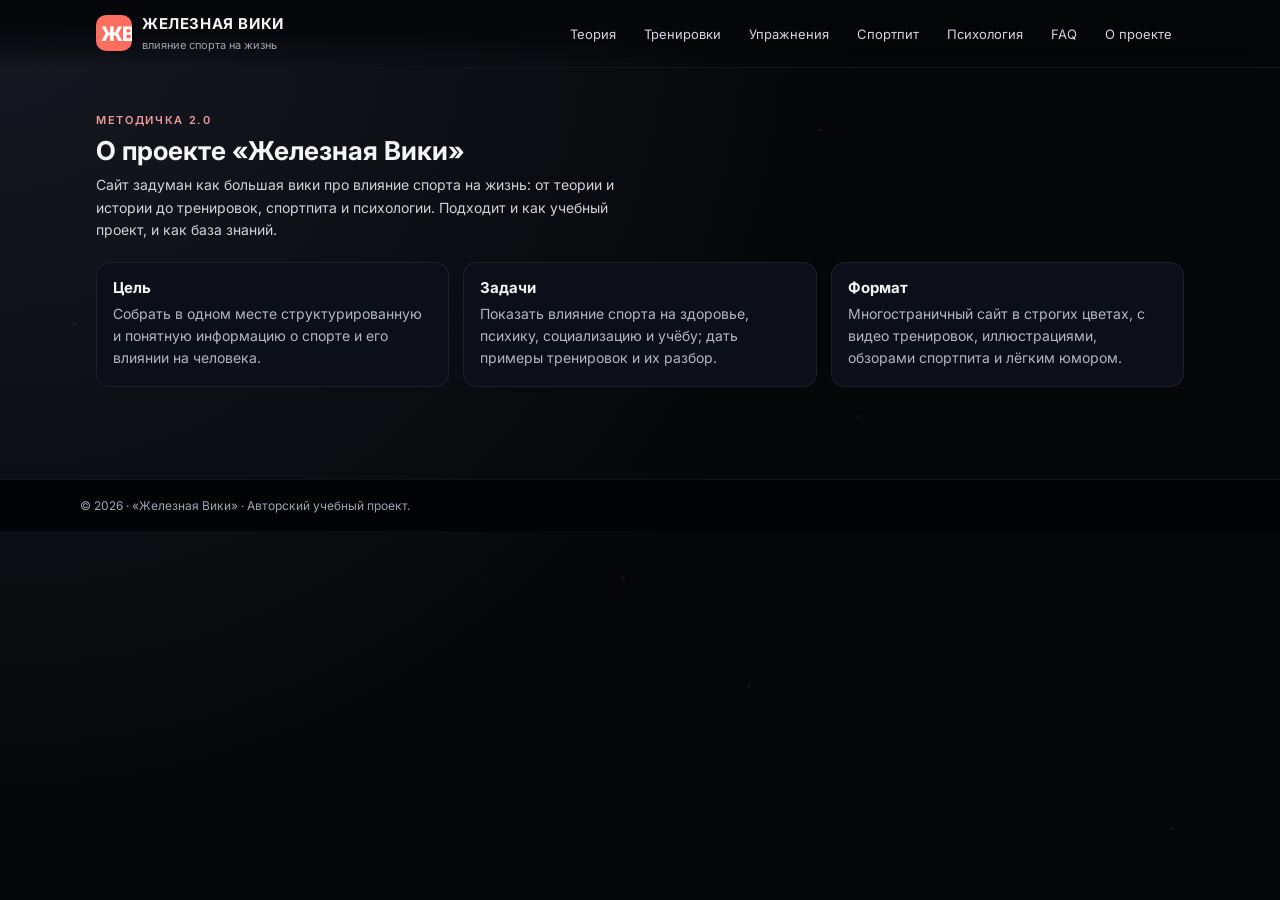
==== about.html @ a308eecd "feat: initial multi-page site scaffold — Железная Вики" ====
<!DOCTYPE html>
<html lang="ru">
<head>
  <meta charset="UTF-8" />
  <title>О проекте — Железная Вики</title>
  <meta name="viewport" content="width=device-width, initial-scale=1" />
  <link rel="preconnect" href="https://fonts.googleapis.com" />
  <link rel="preconnect" href="https://fonts.gstatic.com" crossorigin />
  <link href="https://fonts.googleapis.com/css2?family=Inter:wght@400;600;700&display=swap" rel="stylesheet" />
  <link rel="stylesheet" href="assets/style.css" />
</head>
<body>
  <canvas id="bg-canvas"></canvas>
  <div class="page-shell">
    <header class="site-header">
      <div class="nav-inner">
        <a href="index.html" class="logo" aria-label="Железная Вики">
          <svg class="logo-svg" viewBox="0 0 36 36" fill="none" aria-hidden="true" width="36" height="36">
            <rect width="36" height="36" rx="10" fill="url(#lg)"/>
            <defs><linearGradient id="lg" x1="0" y1="0" x2="36" y2="36"><stop stop-color="#ff6f61"/><stop offset="1" stop-color="#b71c1c"/></linearGradient></defs>
            <text x="5" y="26" font-family="Inter,sans-serif" font-weight="800" font-size="20" fill="#fff" letter-spacing="-1">ЖВ</text>
          </svg>
          <div class="logo-text">
            <span class="logo-text-main">Железная Вики</span>
            <span class="logo-text-sub">влияние спорта на жизнь</span>
          </div>
        </a>
        <nav class="main-nav">
          <ul>
            <li><a href="theory.html">Теория</a></li>
            <li><a href="workouts.html">Тренировки</a></li>
            <li><a href="exercises.html">Упражнения</a></li>
            <li><a href="nutrition.html">Спортпит</a></li>
            <li><a href="psychology.html">Психология</a></li>
            <li><a href="faq.html">FAQ</a></li>
            <li><a href="about.html">О проекте</a></li>
          </ul>
        </nav>
      </div>
    </header>
    <main class="site-main">
      <section class="section">
        <div class="section-header">
          <p class="section-kicker">Методичка 2.0</p>
          <h1>О проекте «Железная Вики»</h1>
          <p class="section-lead">Сайт задуман как большая вики про влияние спорта на жизнь: от теории и истории до тренировок, спортпита и психологии. Подходит и как учебный проект, и как база знаний.</p>
        </div>
        <div class="cards-grid columns-3">
          <article class="card"><h2>Цель</h2><p>Собрать в одном месте структурированную и понятную информацию о спорте и его влиянии на человека.</p></article>
          <article class="card"><h2>Задачи</h2><p>Показать влияние спорта на здоровье, психику, социализацию и учёбу; дать примеры тренировок и их разбор.</p></article>
          <article class="card"><h2>Формат</h2><p>Многостраничный сайт в строгих цветах, с видео тренировок, иллюстрациями, обзорами спортпита и лёгким юмором.</p></article>
        </div>
      </section>
    </main>
    <footer class="site-footer"><div class="footer-inner"><p>© 2026 · «Железная Вики» · Авторский учебный проект.</p></div></footer>
  </div>
  <script src="assets/main.js"></script>
</body>
</html>
---- assets/style.css ----
*, *::before, *::after { box-sizing: border-box; margin: 0; padding: 0; }
html { scroll-behavior: smooth; -webkit-font-smoothing: antialiased; }

body {
  min-height: 100vh;
  background: radial-gradient(circle at top left, #161922 0, #050608 55%);
  color: #f5f5f5;
  font-family: "Inter", system-ui, -apple-system, BlinkMacSystemFont, sans-serif;
  font-size: 16px;
  line-height: 1.6;
}

img, iframe, canvas { max-width: 100%; display: block; }
a { color: inherit; text-decoration: none; }
a:hover { color: #ef9a9a; }

.page-shell { position: relative; min-height: 100vh; z-index: 1; }

#bg-canvas {
  position: fixed;
  inset: 0;
  z-index: 0;
  pointer-events: none;
  opacity: 0.22;
}

/* HEADER */
.site-header {
  position: sticky;
  top: 0;
  z-index: 10;
  backdrop-filter: blur(16px);
  background: linear-gradient(to bottom, rgba(5,6,8,0.97), rgba(5,6,8,0.85), transparent);
  border-bottom: 1px solid rgba(255,255,255,0.06);
}

.nav-inner {
  max-width: 1120px;
  margin: 0 auto;
  padding: 12px 16px;
  display: flex;
  align-items: center;
  justify-content: space-between;
  gap: 16px;
  flex-wrap: wrap;
}

.logo { display: flex; align-items: center; gap: 10px; }
.logo-svg { flex-shrink: 0; }
.logo-text { display: flex; flex-direction: column; gap: 1px; }
.logo-text-main { font-size: 15px; font-weight: 700; letter-spacing: 0.04em; text-transform: uppercase; }
.logo-text-sub { font-size: 11px; color: #9ea4b2; }

.main-nav ul { list-style: none; display: flex; gap: 4px; align-items: center; flex-wrap: wrap; }
.main-nav a {
  font-size: 13px;
  padding: 6px 11px;
  border-radius: 999px;
  border: 1px solid transparent;
  color: #d1d5e0;
  transition: background 0.18s, border-color 0.18s, color 0.18s;
}
.main-nav a:hover {
  border-color: rgba(229,57,53,0.4);
  background: rgba(229,57,53,0.08);
  color: #ffc0b8;
}

/* MAIN */
.site-main { max-width: 1120px; margin: 0 auto; padding: 16px 16px 64px; position: relative; z-index: 1; }

/* HERO */
.hero { padding: 32px 0 40px; }
.hero-grid {
  display: grid;
  grid-template-columns: minmax(0, 3fr) minmax(0, 2fr);
  gap: 32px;
  align-items: start;
}

.hero-kicker {
  font-size: 12px;
  text-transform: uppercase;
  letter-spacing: 0.16em;
  color: #ef9a9a;
  margin-bottom: 10px;
}

.hero h1 {
  font-size: clamp(28px, 4.5vw, 42px);
  line-height: 1.1;
  font-weight: 700;
  margin-bottom: 14px;
  text-wrap: balance;
}

.hero-lead {
  color: #cfd2de;
  font-size: 15px;
  max-width: 52ch;
  margin-bottom: 20px;
}

.hero-actions { display: flex; flex-wrap: wrap; gap: 10px; margin-bottom: 22px; }

.btn {
  display: inline-flex;
  align-items: center;
  justify-content: center;
  padding: 10px 20px;
  font-size: 14px;
  font-weight: 600;
  border-radius: 999px;
  border: 1px solid transparent;
  cursor: pointer;
  transition: background 0.18s, border-color 0.18s, transform 0.14s, box-shadow 0.18s;
  text-decoration: none;
}

.btn-primary {
  background: #e53935;
  border-color: #e53935;
  color: #fff;
  box-shadow: 0 0 18px rgba(229,57,53,0.35);
}
.btn-primary:hover {
  background: #c62828;
  border-color: #c62828;
  transform: translateY(-2px);
  box-shadow: 0 4px 24px rgba(229,57,53,0.5);
  color: #fff;
}

.btn-ghost {
  background: transparent;
  border-color: rgba(229,57,53,0.45);
  color: #ef9a9a;
}
.btn-ghost:hover {
  background: rgba(229,57,53,0.1);
  color: #ffc0b8;
}

.hero-facts { list-style: none; display: flex; flex-direction: column; gap: 6px; font-size: 13px; color: #b0b6c4; }

.tag {
  display: inline-flex;
  align-items: center;
  padding: 2px 9px;
  border-radius: 999px;
  background: rgba(229,57,53,0.12);
  color: #ffab91;
  margin-right: 6px;
  font-size: 11px;
  text-transform: uppercase;
  letter-spacing: 0.12em;
  font-weight: 600;
}

.hero-panel {
  background: rgba(14,17,26,0.98);
  border-radius: 16px;
  border: 1px solid rgba(255,255,255,0.08);
  padding: 18px;
  box-shadow: 0 16px 40px rgba(0,0,0,0.55);
}
.hero-panel h2 { font-size: 17px; margin-bottom: 12px; }
.hero-list { list-style: none; display: flex; flex-direction: column; gap: 12px; }
.hero-list h3 { font-size: 13px; font-weight: 700; margin-bottom: 3px; color: #eaeaea; }
.hero-list p { font-size: 12px; color: #9ea4b2; }

/* SECTIONS */
.section { padding: 28px 0; border-top: 1px solid rgba(255,255,255,0.05); }
.section:first-child { border-top: none; }
.section-header { max-width: 680px; margin-bottom: 20px; }
.section-kicker { font-size: 11px; text-transform: uppercase; letter-spacing: 0.15em; color: #ef9a9a; margin-bottom: 6px; font-weight: 600; }
.section h1, .section h2 { font-size: clamp(20px, 2.5vw, 26px); margin-bottom: 8px; line-height: 1.2; }
.section-lead { color: #cfd2de; font-size: 14px; max-width: 60ch; }

/* CARDS */
.cards-grid { display: grid; gap: 14px; }
.cards-grid.columns-3 { grid-template-columns: repeat(auto-fit, minmax(200px, 1fr)); }

.card {
  background: rgba(13,16,26,0.97);
  border-radius: 14px;
  padding: 16px;
  border: 1px solid rgba(255,255,255,0.07);
  font-size: 14px;
  transition: border-color 0.18s, box-shadow 0.18s;
}
.card:hover {
  border-color: rgba(229,57,53,0.3);
  box-shadow: 0 4px 20px rgba(229,57,53,0.1);
}
.card h2, .card h3 { font-size: 15px; margin-bottom: 6px; font-weight: 700; }
.card p { color: #b0b6c4; }

/* VIDEO */
.video-grid { display: grid; grid-template-columns: repeat(auto-fit, minmax(260px, 1fr)); gap: 16px; }
.video-card {
  background: rgba(13,16,26,0.97);
  border-radius: 14px;
  padding: 14px;
  border: 1px solid rgba(255,255,255,0.07);
}
.video-card h3 { font-size: 14px; font-weight: 700; margin-bottom: 10px; }
.video-frame { border-radius: 10px; overflow: hidden; margin-bottom: 8px; }
.video-frame iframe { width: 100%; aspect-ratio: 16/9; }
.video-meta { font-size: 12px; color: #9ea4b2; }

/* CTA */
.cta-card {
  border-radius: 16px;
  border: 1px solid rgba(229,57,53,0.4);
  background: radial-gradient(circle at 8% 0, rgba(229,57,53,0.22), transparent 45%), rgba(12,15,22,0.98);
  padding: 20px 22px;
  display: flex;
  flex-wrap: wrap;
  gap: 20px;
  align-items: center;
  justify-content: space-between;
}
.cta-card h2 { font-size: 20px; margin-bottom: 6px; }
.cta-card p { color: #cfd2de; font-size: 14px; max-width: 38ch; }
.cta-actions { display: flex; flex-direction: column; gap: 8px; }

/* FOOTER */
.site-footer {
  border-top: 1px solid rgba(255,255,255,0.06);
  padding: 16px;
  background: rgba(3,4,6,0.97);
  position: relative;
  z-index: 1;
}
.footer-inner { max-width: 1120px; margin: 0 auto; font-size: 12px; color: #9ea4b2; }
.footer-note { margin-top: 4px; color: #6c7280; }

/* RESPONSIVE */
@media (max-width: 860px) {
  .hero-grid { grid-template-columns: 1fr; }
  .hero-panel { order: -1; }
}
@media (max-width: 600px) {
  .nav-inner { flex-direction: column; align-items: flex-start; }
  .main-nav ul { flex-wrap: wrap; }
  .hero-actions { flex-direction: column; align-items: flex-start; }
  .cta-card { flex-direction: column; align-items: flex-start; }
  .cta-actions { flex-direction: row; }
}
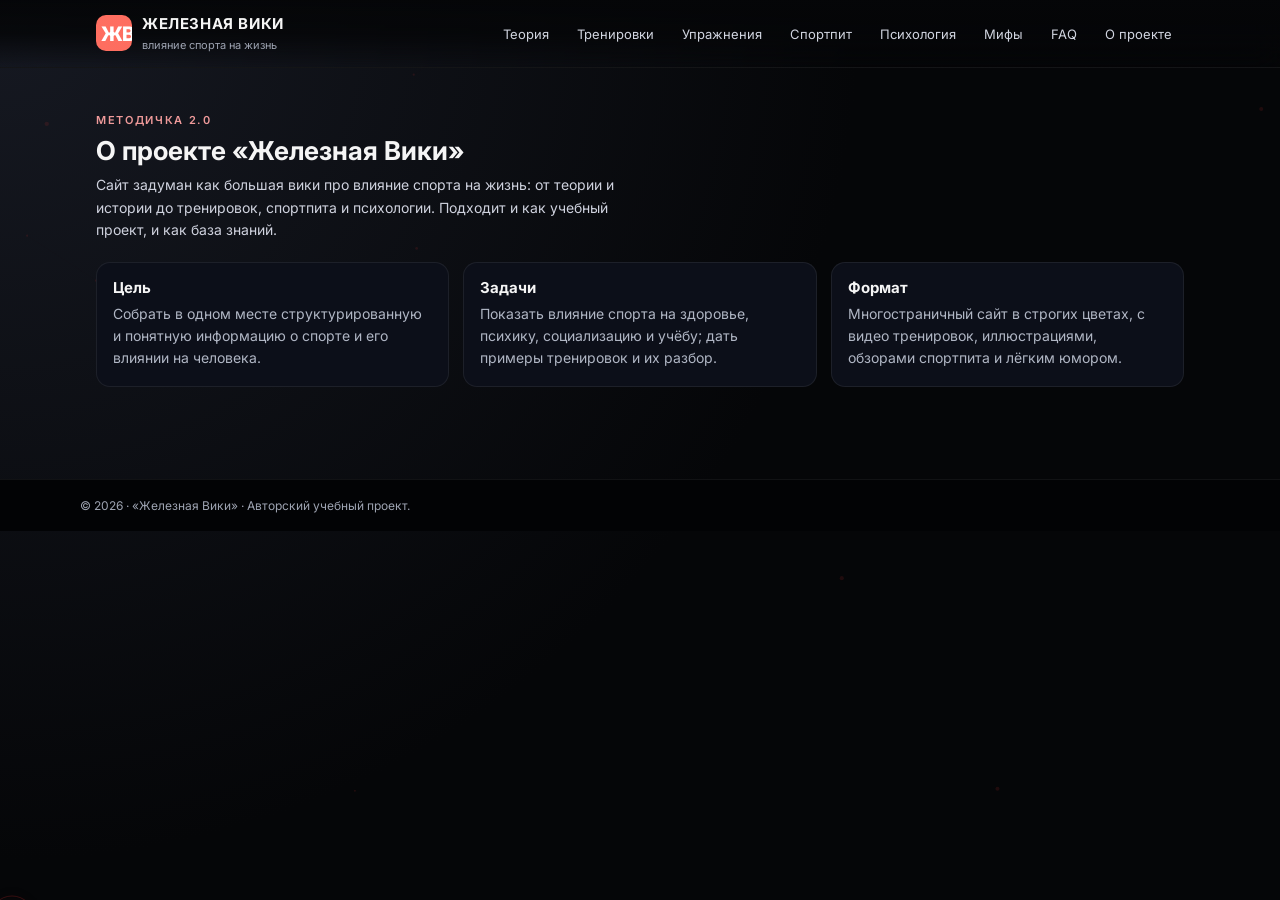
==== commit 7923e927: "about.html: add cursor.js + add myths to nav" ====
--- a/about.html
+++ b/about.html
@@ -32,8 +32,9 @@
             <li><a href="exercises.html">Упражнения</a></li>
             <li><a href="nutrition.html">Спортпит</a></li>
             <li><a href="psychology.html">Психология</a></li>
+            <li><a href="myths.html">Мифы</a></li>
             <li><a href="faq.html">FAQ</a></li>
-            <li><a href="about.html">О проекте</a></li>
+            <li><a href="about.html" class="active">О проекте</a></li>
           </ul>
         </nav>
       </div>
@@ -55,5 +56,6 @@
     <footer class="site-footer"><div class="footer-inner"><p>© 2026 · «Железная Вики» · Авторский учебный проект.</p></div></footer>
   </div>
   <script src="assets/main.js"></script>
+  <script src="assets/js/cursor.js"></script>
 </body>
 </html>
